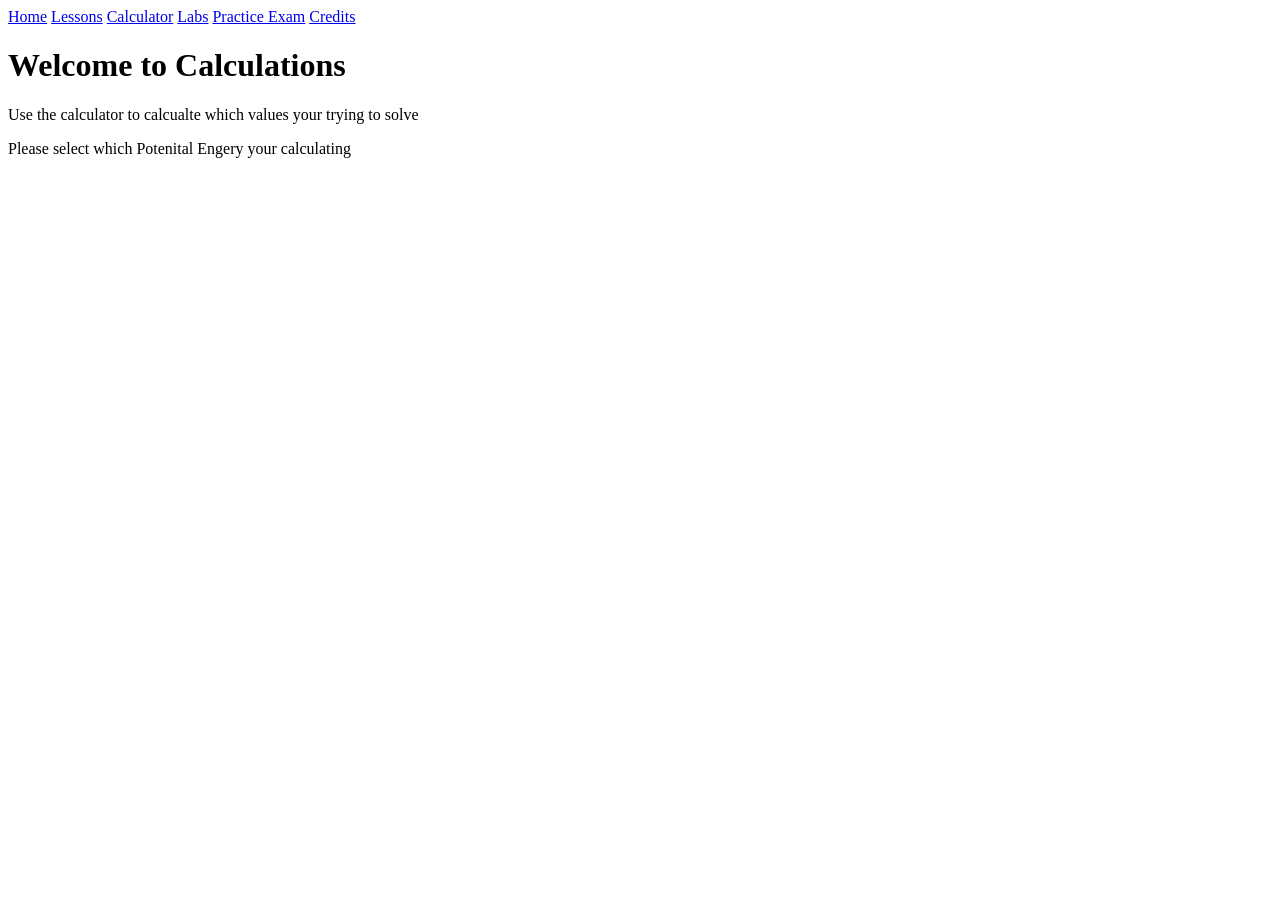
==== calculator.html @ 89e7bbf2 "Added all the files and all the navigations for each html file." ====
<!DOCTYPE html>
<html lang="en">
<head>
    <!-- These page settings basically make the text work and make the website fit on phones -->
    <meta charset="UTF-8">
    <meta name="viewport" content="width=device-width, initial-scale=1.0">
    <title>Calculator</title>
    <!-- This connects the CSS file so the website can have colors and other styles -->
    <link rel="stylesheet" href="style.css">
</head>
<body>
<header>
 <!-- Nav allows the user to basically move to the other HTML files and navigate the website -->
<nav>
<a href="index.html">Home</a>
<a href = "Lessons.html">Lessons</a>
<a href = "calculator.html">Calculator</a>
<a href = "lab.html">Labs</a>
<a href = "practiceExam.html">Practice Exam</a>
<a href = "credits.html">Credits</a>
</nav>
<h1>Welcome to Calculations</h1>
<p>Use the calculator to calcualte which values your trying to solve</p>
<p>Please select which Potenital Engery your calculating</p>
</header>
<main>
<section>

</section>
<section>
    
</section>

</main>







<footer>

</footer>

</body>
</html>
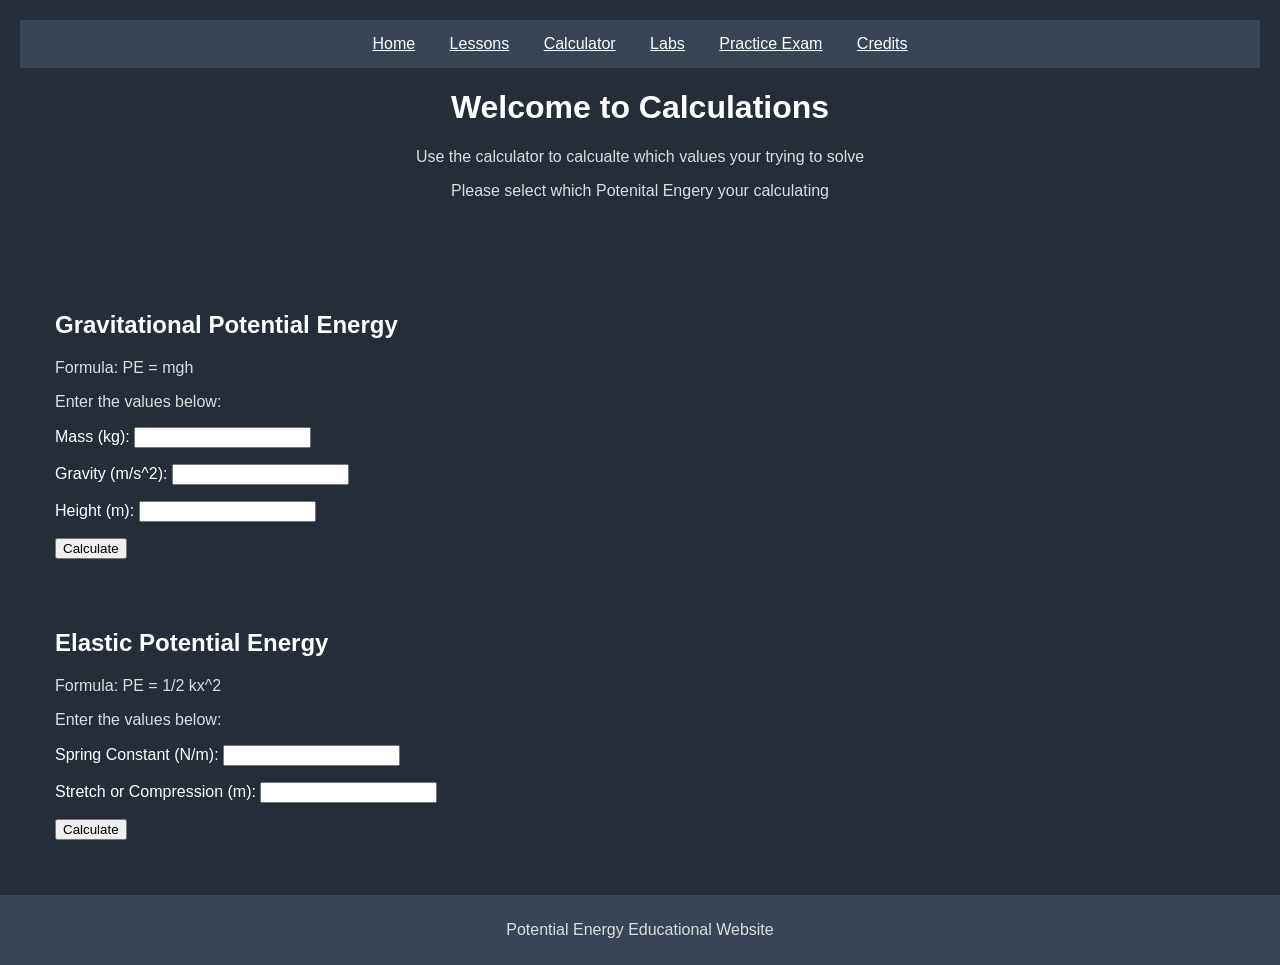
==== commit 5cf0a629: "Added Calucaltor HTML" ====
--- a/calculator.html
+++ b/calculator.html
@@ -1,5 +1,6 @@
 <!DOCTYPE html>
 <html lang="en">
+
 <head>
     <!-- These page settings basically make the text work and make the website fit on phones -->
     <meta charset="UTF-8">
@@ -8,30 +9,67 @@
     <!-- This connects the CSS file so the website can have colors and other styles -->
     <link rel="stylesheet" href="style.css">
 </head>
+
 <body>
-<header>
- <!-- Nav allows the user to basically move to the other HTML files and navigate the website -->
-<nav>
-<a href="index.html">Home</a>
-<a href = "Lessons.html">Lessons</a>
-<a href = "calculator.html">Calculator</a>
-<a href = "lab.html">Labs</a>
-<a href = "practiceExam.html">Practice Exam</a>
-<a href = "credits.html">Credits</a>
-</nav>
-<h1>Welcome to Calculations</h1>
-<p>Use the calculator to calcualte which values your trying to solve</p>
-<p>Please select which Potenital Engery your calculating</p>
-</header>
-<main>
-<section>
+    <header>
+        <!-- Nav allows the user to basically move to the other HTML files and navigate the website -->
+        <nav>
+            <a href="index.html">Home</a>
+            <a href="Lessons.html">Lessons</a>
+            <a href="calculator.html">Calculator</a>
+            <a href="lab.html">Labs</a>
+            <a href="practiceExam.html">Practice Exam</a>
+            <a href="credits.html">Credits</a>
+        </nav>
+        <h1>Welcome to Calculations</h1>
+        <p>Use the calculator to calcualte which values your trying to solve</p>
+        <p>Please select which Potenital Engery your calculating</p>
+    </header>
+    <main>
+        <section>
+            <h2>Gravitational Potential Energy</h2>
+            <p>Formula: PE = mgh</p>
+            <p>Enter the values below:</p>
 
-</section>
-<section>
-    
-</section>
+            <!-- Input boxes for gravitational energy -->
+            <label for="mass">Mass (kg):</label>
+            <input type="number" id="mass">
 
-</main>
+            <p></p>
+
+            <label for="gravity">Gravity (m/s^2):</label>
+            <input type="number" id="gravity">
+
+            <p></p>
+
+            <label for="height">Height (m):</label>
+            <input type="number" id="height">
+
+            <p></p>
+
+            <button type="button">Calculate</button>
+        </section>
+        <section>
+            <h2>Elastic Potential Energy</h2>
+            <p>Formula: PE = 1/2 kx^2</p>
+            <p>Enter the values below:</p>
+
+            <!-- Input boxes for elastic energy -->
+            <label for="spring">Spring Constant (N/m):</label>
+            <input type="number" id="spring">
+
+            <p></p>
+
+            <label for="distance">Stretch or Compression (m):</label>
+            <input type="number" id="distance">
+
+            <p>     </p>
+
+            <button type="button">Calculate</button>
+
+        </section>
+
+    </main>
 
 
 
@@ -39,9 +77,10 @@
 
 
 
-<footer>
-
-</footer>
+    <footer>
+        <p>Potential Energy Educational Website</p>
+    </footer>
 
 </body>
+
 </html>
--- a/style.css
+++ b/style.css
@@ -0,0 +1,67 @@
+
+/* Changes the background and text of the website */
+body {
+    background-color: #252d38;
+    color: white;
+    font-family: Arial, sans-serif;
+    margin: 0;
+}
+
+/* Styles the top of the home page */
+header {
+    text-align: center;
+    padding: 20px;
+}
+
+/* Changes the navigation bar background */
+nav {
+    background-color: #394554;
+    padding: 15px;
+    text-align: center;
+}
+
+/* Changes the navigation links */
+nav a {
+    color: white;
+    margin: 15px;
+}
+
+/* Changes link color when hovering */
+nav a:hover {
+    color: lightblue;
+}
+
+/* Adds space around the main content */
+main {
+    padding: 20px;
+}
+
+/* Adds spacing to each section */
+section {
+    margin: 20px;
+    padding: 15px;
+}
+
+/* Changes heading text colors */
+h1, h2 {
+    color: white;
+}
+
+/* Changes paragraph text color */
+p {
+    color: #dddddd;
+}
+
+/* Changes the size of the image */
+img {
+    width: 500px;
+    max-width: 100%;
+}
+
+/* Styles the bottom of the website */
+footer {
+    background-color: #394554;
+    color: white;
+    text-align: center;
+    padding: 10px;
+}
